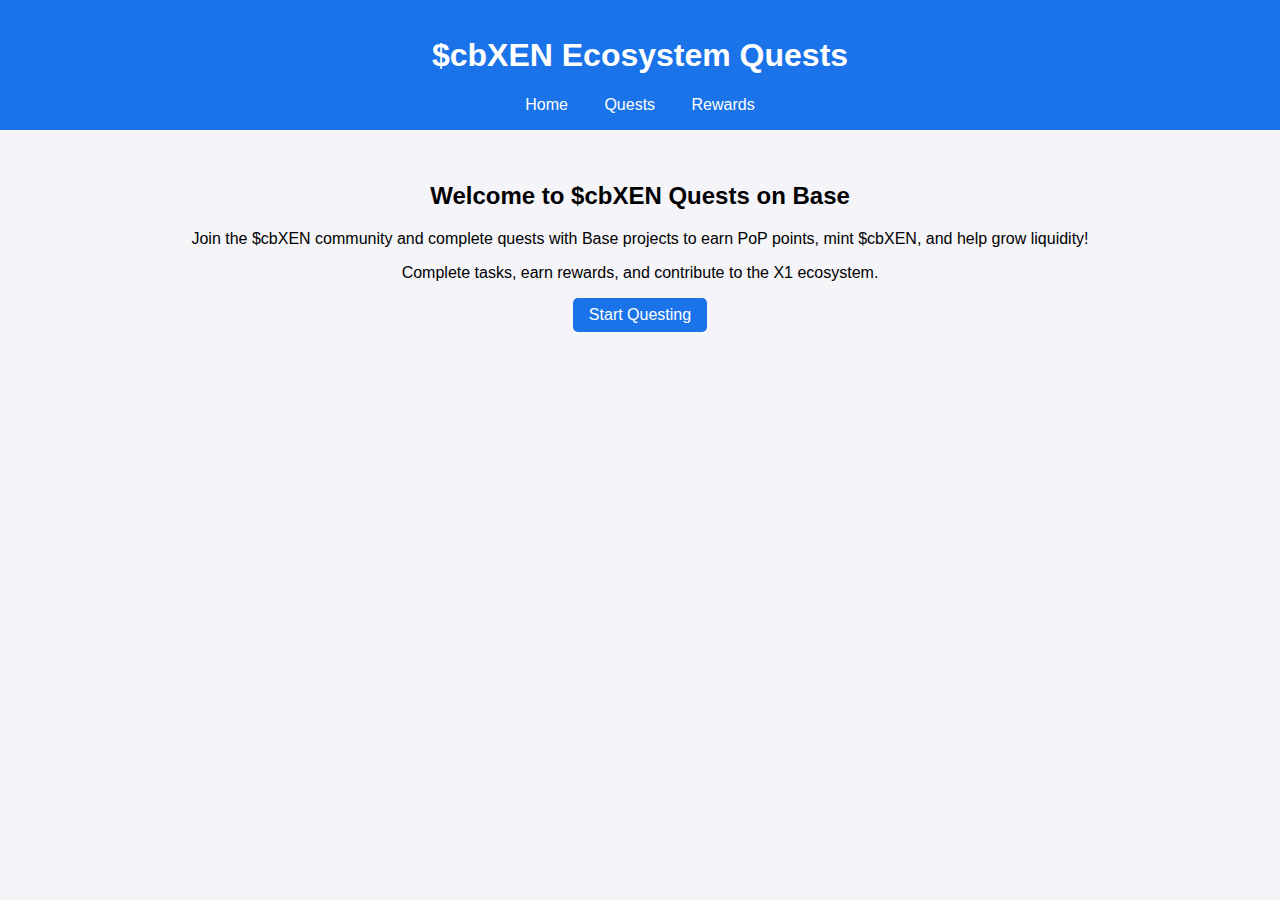
==== index.html @ b2e922bb "rename update" ====
<!DOCTYPE html>
<html lang="en">
<head>
    <meta charset="UTF-8">
    <meta name="viewport" content="width=device-width, initial-scale=1.0">
    <title>$cbXEN Ecosystem Quests</title>
    <link rel="stylesheet" href="styles.css">
</head>
<body>
    <header>
        <h1>$cbXEN Ecosystem Quests</h1>
        <nav>
            <a href="index.html">Home</a>
            <a href="quests.html">Quests</a>
            <a href="rewards.html">Rewards</a>
        </nav>
    </header>
    <main>
        <section>
            <h2>Welcome to $cbXEN Quests on Base</h2>
            <p>Join the $cbXEN community and complete quests with Base projects to earn PoP points, mint $cbXEN, and help grow liquidity!</p>
            <p>Complete tasks, earn rewards, and contribute to the X1 ecosystem.</p>
            <a href="quests.html" class="btn">Start Questing</a>
        </section>
    </main>
</body>
</html>
---- styles.css ----
body {
    font-family: Arial, sans-serif;
    margin: 0;
    padding: 0;
    background-color: #f4f4f9;
}
header {
    background-color: #1a73e8;
    color: white;
    padding: 1rem;
    text-align: center;
}
nav a {
    color: white;
    margin: 0 1rem;
    text-decoration: none;
}
nav a:hover {
    text-decoration: underline;
}
main {
    padding: 2rem;
    text-align: center;
}
.btn {
    display: inline-block;
    padding: 0.5rem 1rem;
    background-color: #1a73e8;
    color: white;
    text-decoration: none;
    border-radius: 5px;
}
.btn:hover {
    background-color: #1557b0;
}

.quest {
    background-color: white;
    border: 1px solid #ddd;
    border-radius: 5px;
    margin: 1rem auto;
    padding: 1rem;
    max-width: 600px;
}
.quest button {
    background-color: #1a73e8;
    color: white;
    border: none;
    padding: 0.5rem 1rem;
    border-radius: 5px;
    cursor: pointer;
}
.quest button:hover {
    background-color: #1557b0;
}
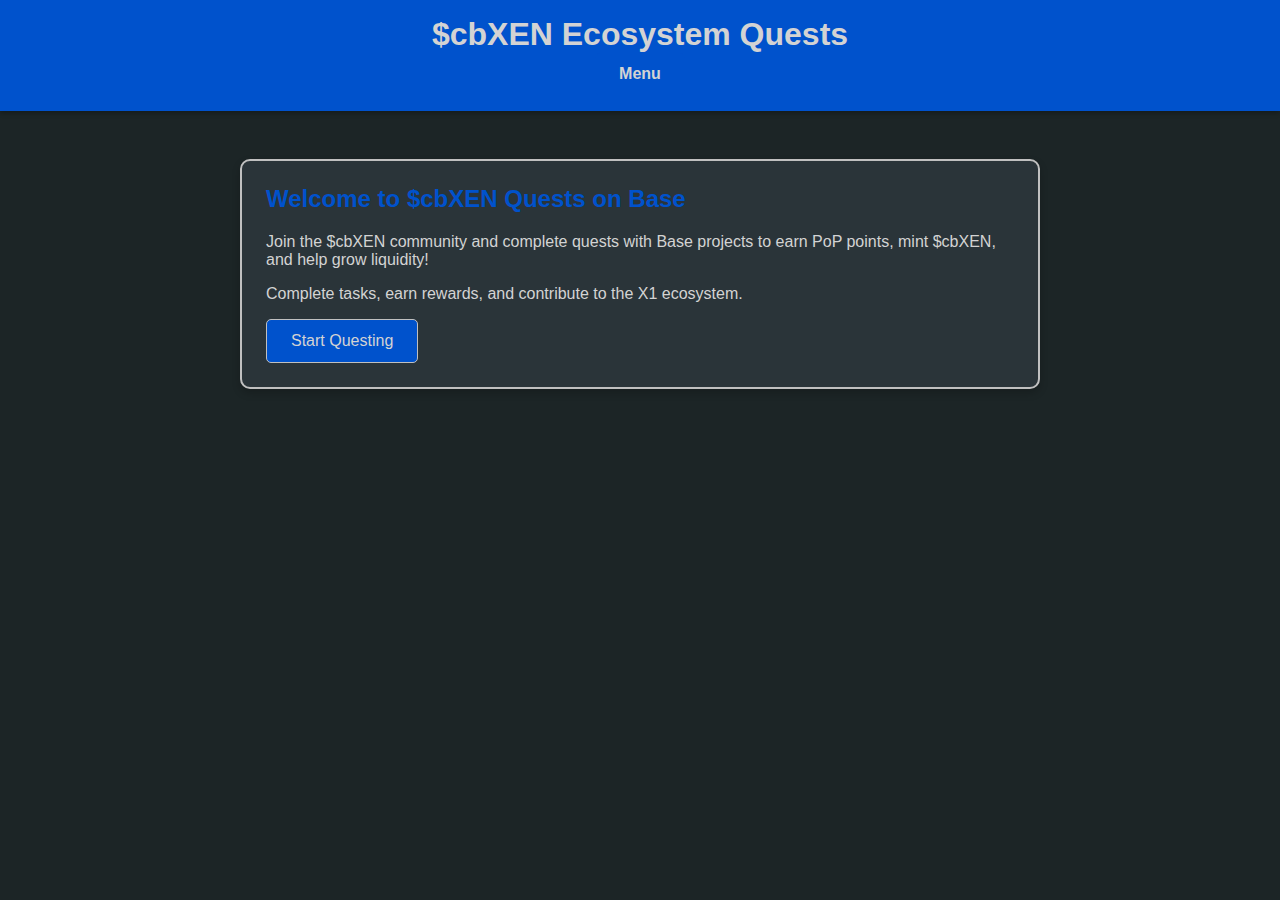
==== commit 0b412df8: "updates" ====
--- a/index.html
+++ b/index.html
@@ -10,9 +10,16 @@
     <header>
         <h1>$cbXEN Ecosystem Quests</h1>
         <nav>
-            <a href="index.html">Home</a>
-            <a href="quests.html">Quests</a>
-            <a href="rewards.html">Rewards</a>
+            <ul class="nav-menu">
+                <li>
+                    <a href="#">Menu</a>
+                    <ul class="dropdown">
+                        <li><a href="index.html">Home</a></li>
+                        <li><a href="quests.html">Quests</a></li>
+                        <li><a href="rewards.html">Rewards</a></li>
+                    </ul>
+                </li>
+            </ul>
         </nav>
     </header>
     <main>
--- a/styles.css
+++ b/styles.css
@@ -1,55 +1,129 @@
+/* Reset and Base Styles */
 body {
-    font-family: Arial, sans-serif;
+    font-family: 'Arial', sans-serif;
     margin: 0;
     padding: 0;
-    background-color: #f4f4f9;
+    background-color: #1c2526; /* Black background */
+    color: #d3d3d3; /* Silver text */
 }
+
+/* Header and Navigation */
 header {
-    background-color: #1a73e8;
-    color: white;
+    background-color: #0052cc; /* Blue header */
     padding: 1rem;
     text-align: center;
+    box-shadow: 0 2px 5px rgba(0, 0, 0, 0.3);
 }
-nav a {
-    color: white;
-    margin: 0 1rem;
+
+header h1 {
+    margin: 0;
+    color: #d3d3d3; /* Silver header text */
+}
+
+/* Dropdown Navigation */
+nav {
+    position: relative;
+    display: inline-block;
+}
+
+.nav-menu {
+    list-style: none;
+    margin: 0;
+    padding: 0;
+    background-color: #0052cc; /* Blue background for dropdown */
+    border-radius: 5px;
+}
+
+.nav-menu li {
+    position: relative;
+}
+
+.nav-menu li a {
+    display: block;
+    padding: 0.75rem 1.5rem;
+    color: #d3d3d3; /* Silver text */
     text-decoration: none;
+    font-weight: bold;
 }
-nav a:hover {
-    text-decoration: underline;
+
+.nav-menu li:hover > a {
+    background-color: #1c2526; /* Black hover background */
+    color: #ffffff; /* White text on hover */
 }
+
+/* Dropdown */
+.nav-menu .dropdown {
+    display: none;
+    position: absolute;
+    top: 100%;
+    left: 0;
+    background-color: #0052cc; /* Blue dropdown background */
+    min-width: 150px;
+    box-shadow: 0 2px 5px rgba(0, 0, 0, 0.3);
+    border-radius: 5px;
+    z-index: 1;
+}
+
+.nav-menu li:hover .dropdown {
+    display: block;
+}
+
+.nav-menu .dropdown li a {
+    padding: 0.5rem 1rem;
+    color: #d3d3d3; /* Silver text */
+}
+
+.nav-menu .dropdown li:hover a {
+    background-color: #1c2526; /* Black hover background */
+    color: #ffffff; /* White text on hover */
+}
+
+/* Main Content */
 main {
     padding: 2rem;
-    text-align: center;
-}
-.btn {
-    display: inline-block;
-    padding: 0.5rem 1rem;
-    background-color: #1a73e8;
-    color: white;
-    text-decoration: none;
-    border-radius: 5px;
-}
-.btn:hover {
-    background-color: #1557b0;
+    max-width: 800px;
+    margin: 0 auto;
 }
 
-.quest {
-    background-color: white;
-    border: 1px solid #ddd;
-    border-radius: 5px;
-    margin: 1rem auto;
-    padding: 1rem;
-    max-width: 600px;
+/* Box Styles for Content */
+section, .quest, .rewards-box {
+    background-color: #2a3439; /* Slightly lighter black for boxes */
+    border: 2px solid #c0c0c0; /* Silver border */
+    border-radius: 10px;
+    padding: 1.5rem;
+    margin: 1rem 0;
+    box-shadow: 0 4px 8px rgba(0, 0, 0, 0.2);
+    transition: transform 0.2s ease;
 }
-.quest button {
-    background-color: #1a73e8;
-    color: white;
-    border: none;
-    padding: 0.5rem 1rem;
+
+section:hover, .quest:hover, .rewards-box:hover {
+    transform: translateY(-5px); /* Slight lift on hover */
+}
+
+/* Headings and Text Inside Boxes */
+section h2, .quest h3, .rewards-box h2 {
+    color: #0052cc; /* Blue headings */
+    margin-top: 0;
+}
+
+section p, .quest p, .rewards-box p {
+    color: #d3d3d3; /* Silver text */
+}
+
+/* Buttons */
+.btn, .quest button {
+    display: inline-block;
+    padding: 0.75rem 1.5rem;
+    background-color: #0052cc; /* Blue button */
+    color: #d3d3d3; /* Silver text */
+    text-decoration: none;
+    border: 1px solid #c0c0c0; /* Silver border */
     border-radius: 5px;
     cursor: pointer;
+    transition: background-color 0.3s ease;
 }
-.quest button:hover {
-    background-color: #1557b0;
+
+.btn:hover, .quest button:hover {
+    background-color: #1c2526; /* Black hover background */
+    color: #ffffff; /* White text on hover */
 }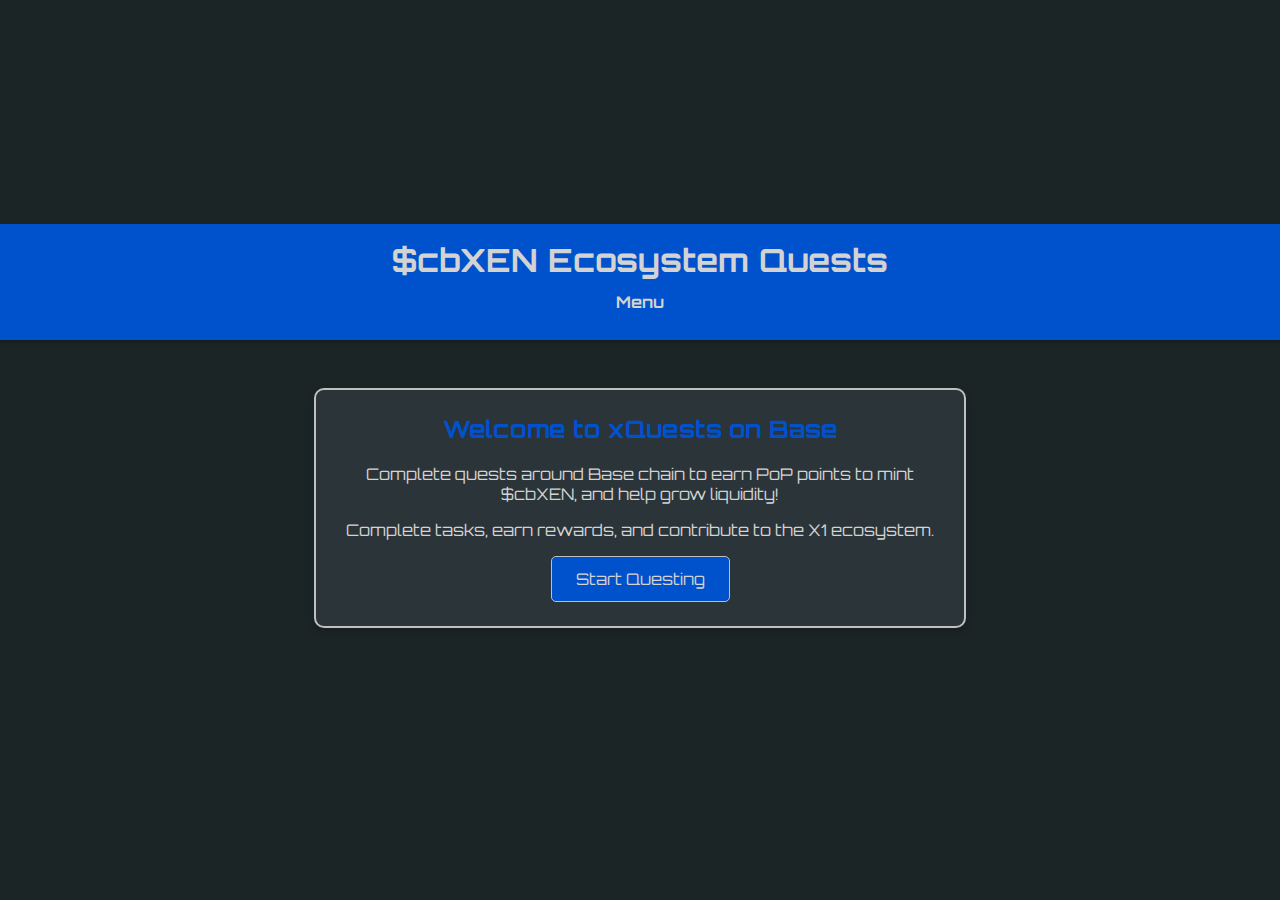
==== commit d2dc164d: "update" ====
--- a/index.html
+++ b/index.html
@@ -15,7 +15,7 @@
                     <a href="#">Menu</a>
                     <ul class="dropdown">
                         <li><a href="index.html">Home</a></li>
-                        <li><a href="quests.html">Quests</a></li>
+                        <li><a href="quest.html">Quests</a></li>
                         <li><a href="rewards.html">Rewards</a></li>
                     </ul>
                 </li>
@@ -24,10 +24,10 @@
     </header>
     <main>
         <section>
-            <h2>Welcome to $cbXEN Quests on Base</h2>
-            <p>Join the $cbXEN community and complete quests with Base projects to earn PoP points, mint $cbXEN, and help grow liquidity!</p>
+            <h2>Welcome to xQuests on Base</h2>
+            <p>Complete quests around Base chain to earn PoP points to mint $cbXEN, and help grow liquidity!</p>
             <p>Complete tasks, earn rewards, and contribute to the X1 ecosystem.</p>
-            <a href="quests.html" class="btn">Start Questing</a>
+            <a href="quest.html" class="btn">Start Questing</a>
         </section>
     </main>
 </body>
--- a/styles.css
+++ b/styles.css
@@ -1,18 +1,27 @@
+/* Import Futuristic Font from Google Fonts */
+@import url('https://fonts.googleapis.com/css2?family=Orbitron:wght@400;700&display=swap');
+
 /* Reset and Base Styles */
 body {
-    font-family: 'Arial', sans-serif;
+    font-family: 'Orbitron', sans-serif; /* Futuristic font */
     margin: 0;
     padding: 0;
     background-color: #1c2526; /* Black background */
     color: #d3d3d3; /* Silver text */
+    min-height: 100vh; /* Ensure body takes full viewport height */
+    display: flex;
+    flex-direction: column;
+    justify-content: center; /* Center content vertically */
+    align-items: center; /* Center content horizontally */
 }
 
 /* Header and Navigation */
 header {
     background-color: #0052cc; /* Blue header */
     padding: 1rem;
-    text-align: center;
     box-shadow: 0 2px 5px rgba(0, 0, 0, 0.3);
+    width: 100%;
+    text-align: center; /* Center header content */
 }
 
 header h1 {
@@ -56,7 +65,8 @@
     display: none;
     position: absolute;
     top: 100%;
-    left: 0;
+    left: 50%;
+    transform: translateX(-50%); /* Center dropdown horizontally */
     background-color: #0052cc; /* Blue dropdown background */
     min-width: 150px;
     box-shadow: 0 2px 5px rgba(0, 0, 0, 0.3);
@@ -82,7 +92,11 @@
 main {
     padding: 2rem;
     max-width: 800px;
-    margin: 0 auto;
+    width: 100%;
+    display: flex;
+    flex-direction: column;
+    align-items: center; /* Center content horizontally */
+    text-align: center; /* Center text inside main */
 }
 
 /* Box Styles for Content */
@@ -94,6 +108,9 @@
     margin: 1rem 0;
     box-shadow: 0 4px 8px rgba(0, 0, 0, 0.2);
     transition: transform 0.2s ease;
+    width: 100%;
+    max-width: 600px; /* Limit box width for better centering */
+    text-align: center; /* Center text inside boxes */
 }
 
 section:hover, .quest:hover, .rewards-box:hover {
@@ -121,6 +138,7 @@
     border-radius: 5px;
     cursor: pointer;
     transition: background-color 0.3s ease;
+    margin: 0 auto; /* Center buttons */
 }
 
 .btn:hover, .quest button:hover {
